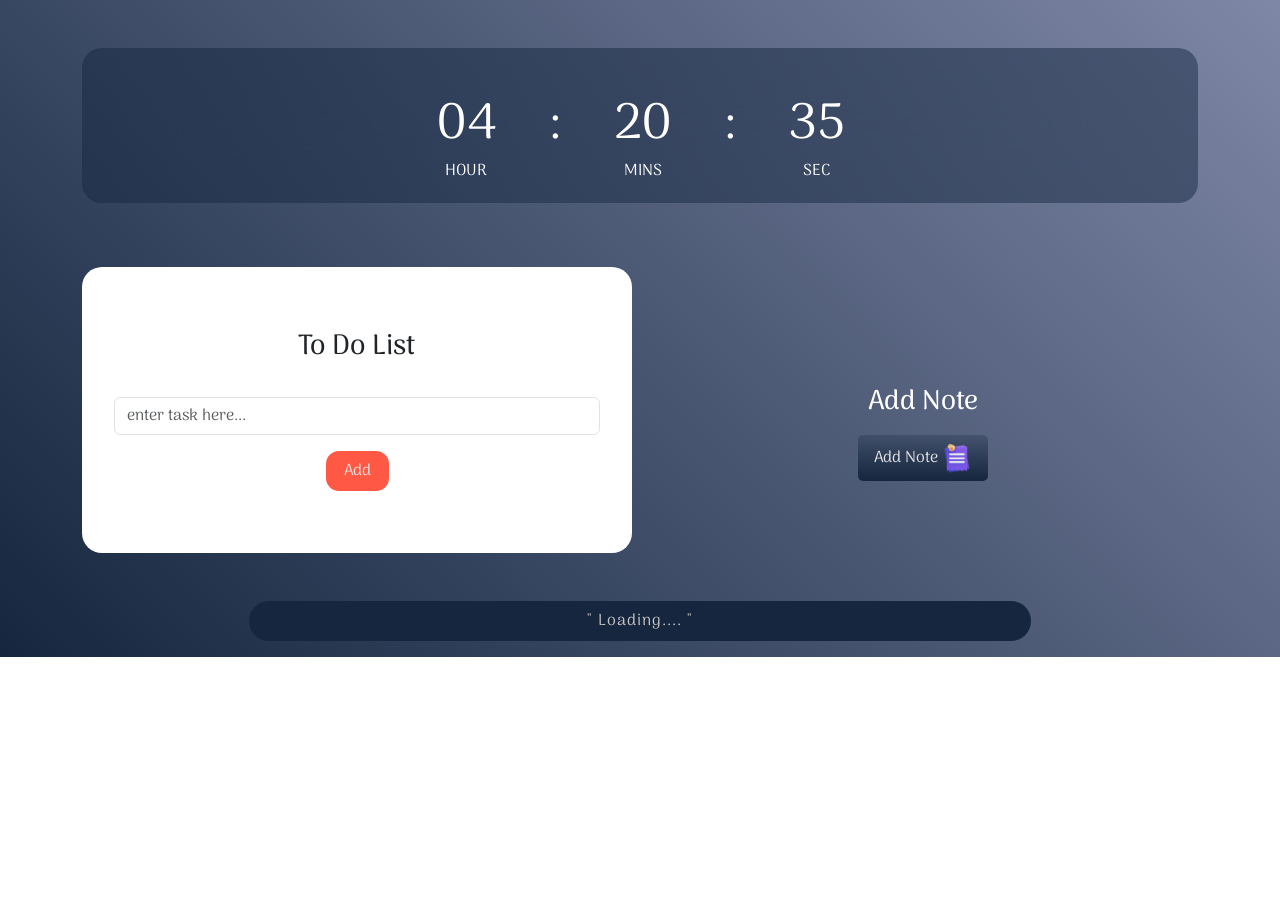
==== index.html @ 30f67349 "first commit" ====
<!DOCTYPE html>
<html lang="en">
  <head>
    <meta charset="UTF-8" />
    <meta name="viewport" content="width=device-width, initial-scale=1.0" />
    <link
      href="https://cdn.jsdelivr.net/npm/bootstrap@5.2.3/dist/css/bootstrap.min.css"
      rel="stylesheet"
      integrity="sha384-rbsA2VBKQhggwzxH7pPCaAqO46MgnOM80zW1RWuH61DGLwZJEdK2Kadq2F9CUG65"
      crossorigin="anonymous"
    />

    <link rel="stylesheet" href="https://cdnjs.cloudflare.com/ajax/libs/font-awesome/6.0.0-beta3/css/all.min.css">

    <link rel="stylesheet" href="css/style.css" />

    <title>to do list</title>
  </head>
  <body>
    <div class="main">
      <div class="container pt-5">
        <div
          class="row text-center d-flex align-items-center justify-content-center"
        >
          <div class="col-md-12 col-12">
            <div
              class="digtal-clock mx-auto row py-4 d-flex align-items-center justify-content-center"
            >
              <div class="col-lg-12 col-md-12 col-sm-12 col-12">
                <div class="d-flex align-items-center justify-content-center">
                  <div class="time py-3">
                    <span id="hrs">00 </span>
                    <span>:</span>
                    <span id="mins">00</span>
                    <span>:</span>
                    <span id="sec">00</span>
                  </div>
                </div>
              </div>
            </div>
          </div>
        </div>

        <div class="apps row my-5 g-3 d-flex align-items-center justify-content-center">
            <div class="col-md-6 col-sm-12 col-12  ">
                <div class="to-do-list bg-white p-3 ">

                    <h3 class="text-center  text-capitalize mt-5 mb-3">
                        to do list
                    </h3>
                    <div class="to-main  text-center p-3">
                        <input type="text" id="input-task-box" placeholder="enter task here..." class="form-control" >
                        <span class="add-btn mt-3" id="add-task"> Add</span>

                    </div>
                    <ul class="list-container px-3" id="list-task-container">
                        <!-- <li class="cheacked">1

                        </li>
                        <li>2</li>
                        <li>3</li> -->
                    </ul>
                    
    
                </div>
            </div>
            <div class="col-md-6 col-sm-12 col-12 ">
                <div class="appnote p-3 text-center">

                    <h3 class="text-center text-white text-capitalize mt-5 mb-3">
                        add note
                    </h3>
                    <span class="text-center text-capitalize clk-btn px-3 py-2 d-inline-block"  id="add-note"  >
                        add note <img src="assets/notes.png" alt="">
                    </span>
                    <div class="note-container text-start" id="note-container-d">
                        <!-- <p class="note-content mt-3 p-3 " contenteditable="true" >




                            <img src="assets/5016735.png" alt="">
                        </p> -->

                    </div>

    
                </div>
            </div>

           
    
    
            

        </div>
       

        <div class="qout-generator text-center   ">
          <div class="qout-content d-flex align-items-center justify-content-center ">
            <div class="qout-main     ">
              <p id="qoute" class="qout text-center  px-3 py-2  text-capitalize">
                loading....
              </p>
              <!-- <div class="text-end auther-d">
               <span class="auther mx-5  d-inline-block ">hola hola</span>

              </div> -->
              
            </div>
          </div>
        </div>
      </div>
    </div>

    <script
      src="https://cdn.jsdelivr.net/npm/bootstrap@5.2.3/dist/js/bootstrap.bundle.min.js"
      integrity="sha384-kenU1KFdBIe4zVF0s0G1M5b4hcpxyD9F7jL+jjXkk+Q2h455rYXK/7HAuoJl+0I4"
      crossorigin="anonymous"
    ></script>
    <script src="js/main.js"></script>
  </body>
</html>
---- css/style.css ----
@import url('https://fonts.googleapis.com/css2?family=Arima:wght@100..700&display=swap');





*{
    padding: 0;
    margin: 0;
    box-sizing: border-box;
}

body{
    overflow-x: hidden;
    font-family: "Arima", system-ui;
}
.main{
    width: 100%;
    height: 100%;
    background: linear-gradient(45deg, #15263e, #15265e8c);
}

.digtal-clock{
    
    height: 100%;
    border-radius: 20px;
    background-color: #15263e77;
    backdrop-filter: blur(80px);
    color: #fff;
    font-size: 50px;
}

.time span{
    position: relative;
    display: inline-block;
    margin: 0 20px;
}
.time span::after {
    /* content: 'hours'; */
    position: absolute;
    bottom: -20px;
    left: 50%;
    transform: translateX(-50%);
    font-size: 16px;

}

#hrs::after{
    content: 'HOUR';
    
   
}
#mins::after{
    content: 'MINS';
    
   
}
#sec::after{
    content: 'SEC';
    
   
}

.qout-main{
    width: 70%;
}
.qout{
    background-color: #15263e;
    border-radius: 20px;
    color: rgb(201, 198, 198);
    letter-spacing: 1px;
    
}

.qout::after,.qout::before{
    content: '"';
    
}
.auther{
    position: relative;
}
.auther::before{
    content: "";
    width:35px;
    height: 2px;
    background-color: red;
    position: absolute;
    left: -40px;
    top: 50%;
}
.auther-d{
    background-color: #0e1a2be1;
    color: rgb(201, 198, 198);
}


.note-content{

    width: 100%;
    min-height: 100px;
    background-color: #fff;
    border-radius: 20px;
    outline: 0;
    transition: .2s all ease-in-out;
    position: relative;
    padding-right: 40px;

    margin-top: 15px;
    padding: 20px;

}
.note-content img{
    position: absolute;
    width: 20px ;
    height: 20px;
    bottom: 20px;
    right: 20px;
    display: block;
    cursor: pointer;
}

.note-content:focus{
    box-shadow: 5px 0px 5px 1px rgb(33, 175, 175);

}
.appnote h3{
    font-size: 1.7rem;
}
.clk-btn{

    background: linear-gradient(  #15263e41 , #15263e );
    color: #e4e4e4;
    border-radius: 5px;
    cursor: pointer;
}
.clk-btn img{
    width: 30px ;
    height: 30px;
}

.add-btn {
    /* border: 2px solid red; */
    border-radius: 13px;
    background-color: #ff5945;
    text-align: center;
    color: rgb(230, 225, 225);
    padding: 8px 18px;
    margin-top: 15px;
    display: inline-block;
    cursor: pointer;
}
.to-do-list {
    border-radius: 20px;
}

.list-container{

    margin-top: 30px;
    /* background-color: #15263e; */
}
.list-container li{
    list-style: none;
    padding: 12px 35px;
    position: relative;
    cursor: pointer;
    /* color: white; */
}
.list-container li::before{
    content: "";
    width: 20px;
    height: 20px;
    border: 1px solid rgb(158, 157, 157);
    border-radius: 50%;
    position: absolute;
    top: 13px;
    left: 5px;
}
.list-container li.cheacked{
    color: gray;
    text-decoration: line-through;


}
.list-container li.cheacked::before{
    background-image:url(../assets/output-onlinepngtools.png) ;
    border: 0px;
    background-size: cover;
    background-repeat: no-repeat;
    background-position: center center;


}


.list-container li span{

    position: absolute;
    width: 30px;
    height: 30px;
    border-radius: 50%;
    right: 0;
    cursor: pointer;

   
   
     text-align: center; 
     line-height: 30px;
     font-size: 22px;
     
    transition: all .3s ease-in-out;
}

.list-container li span:hover{
    background-color: #15263e;
    color: #fff;
    
}










@media (max-width: 768px){
    .time span{
        
        margin: 0 0px;
    }
    .time{
        width: 80%;
    }
    .digtal-clock{
        width: 100%;
    
        font-size: 25px;
    }
    .time span::after {
        /* content: 'hours'; */
       
        font-size: 14px;
    
    }
    .qout-main{
        width: 100%;
    }
    

}
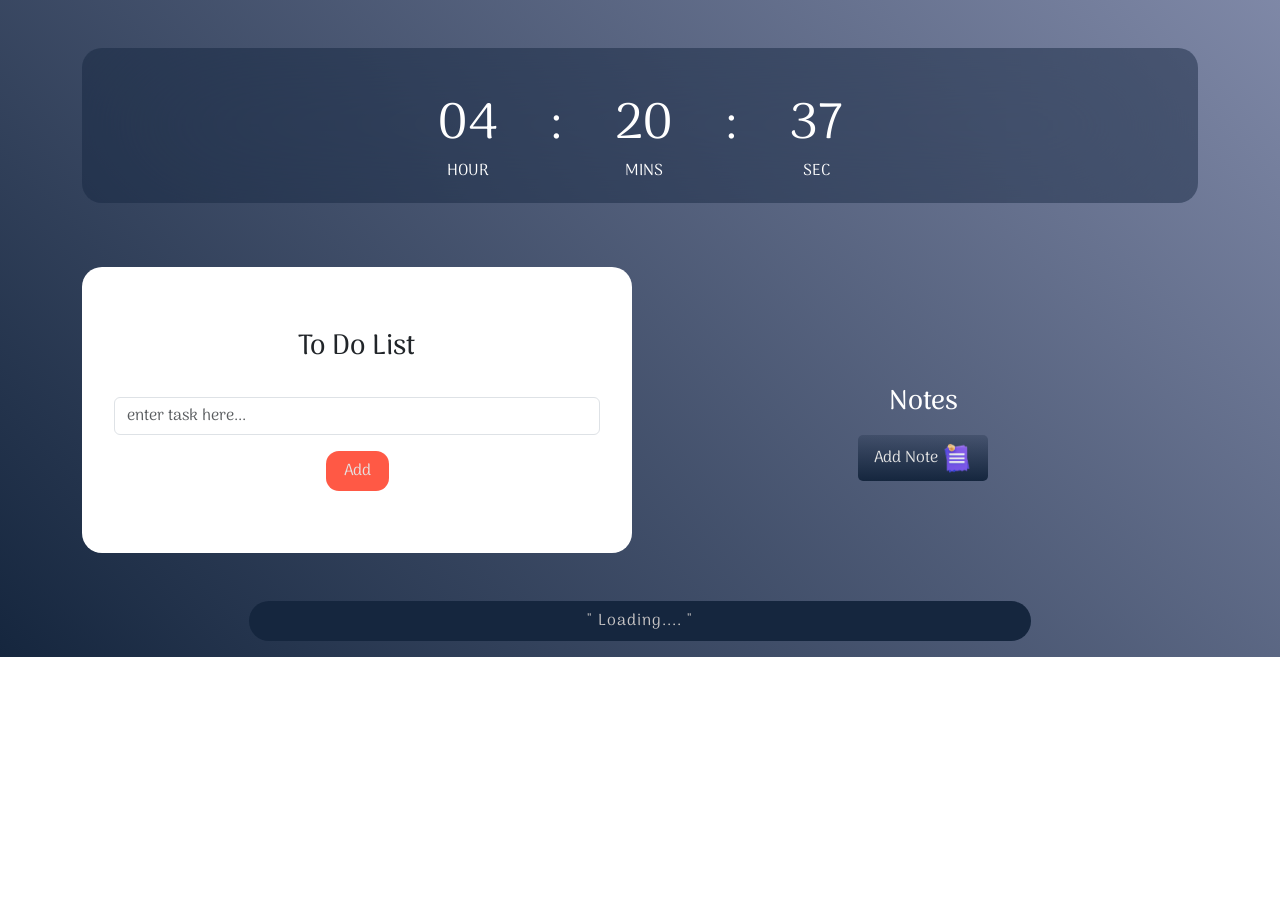
==== commit 19c4b4e6: "second commit" ====
--- a/index.html
+++ b/index.html
@@ -1,4 +1,4 @@
-<!DOCTYPE html>
+
 <html lang="en">
   <head>
     <meta charset="UTF-8" />
@@ -15,6 +15,7 @@
     <link rel="stylesheet" href="css/style.css" />
 
     <title>to do list</title>
+    <link rel="icon" href="assets/list-svgrepo-com.svg">
   </head>
   <body>
     <div class="main">
@@ -68,19 +69,53 @@
                 <div class="appnote p-3 text-center">
 
                     <h3 class="text-center text-white text-capitalize mt-5 mb-3">
-                        add note
+                         notes
                     </h3>
                     <span class="text-center text-capitalize clk-btn px-3 py-2 d-inline-block"  id="add-note"  >
                         add note <img src="assets/notes.png" alt="">
                     </span>
-                    <div class="note-container text-start" id="note-container-d">
-                        <!-- <p class="note-content mt-3 p-3 " contenteditable="true" >
+                    <div class="note-container  text-start" id="note-container-d ">
 
 
+                         <!-- <div class="notes bg-white rounded-2 p-3">
+                          <h3 class="bg-secondary text-capitalize" contenteditable="true" id="note-title">new note</h3>
+                          <hr>
+                          <div class="row">
+                            <div class="col-md-8 col-sm-12 col-12">
+                              <div class="note-content">
+                                <p class="note-content" contenteditable="true" id="note-content-d"  ></p>
 
+                              </div>
 
-                            <img src="assets/5016735.png" alt="">
-                        </p> -->
+                            </div>
+                            <div class="col-md-4 col-sm-12 col-12">
+                              <div class="image-upload bg-info " id="note-image">
+                                
+                                
+                              </div>
+
+                            </div>
+                            <div class="col-12 col-auto">
+                              <div class="assets-note d-flex align-items-center justify-content-end ">
+                                <div class="upload-image">
+                                  <label for="upload-image-input"><img src="assets/upload-svgrepo-com.svg" alt="upload image">upload-image</label>
+                                  <input type="file" accept="image/*" class="" id="upload-image-input">
+                                  
+                                </div>
+                                <div class="delete-btn">
+                                  <img src="assets/5016735.png" alt="trash-icon">
+                                </div>
+                                <div id="savebtn">
+                                  <span>save</span>
+                                </div>
+
+                              </div>
+
+                            </div>
+                          </div>
+
+                          
+                        </div>  -->
 
                     </div>
 
--- a/css/style.css
+++ b/css/style.css
@@ -17,7 +17,7 @@
 }
 .main{
     width: 100%;
-    height: 100%;
+    height: auto;
     background: linear-gradient(45deg, #15263e, #15265e8c);
 }
 
@@ -94,36 +94,41 @@
     color: rgb(201, 198, 198);
 }
 
-
-.note-content{
-
-    width: 100%;
-    min-height: 100px;
-    background-color: #fff;
-    border-radius: 20px;
+/* ///////////////add-note//////////////////// */
+
+.assets-note img{
+
+    width: 30px;
+    padding: 3px;
+    cursor: pointer;
+
+}
+.assets-note div{
+    margin: 10px 10px;
+    transition: .3s all ease-in-out;
+    
+}
+.assets-note div:hover{
+    background-color: #afafb1;
+    border-radius: 20px;
+}
+.notes:focus{
+    box-shadow: 5px 0px 5px 1px rgb(33, 175, 175);
+
+}
+
+[contenteditable='true']{
     outline: 0;
-    transition: .2s all ease-in-out;
-    position: relative;
-    padding-right: 40px;
-
-    margin-top: 15px;
-    padding: 20px;
-
-}
-.note-content img{
-    position: absolute;
-    width: 20px ;
-    height: 20px;
-    bottom: 20px;
-    right: 20px;
-    display: block;
-    cursor: pointer;
-}
-
-.note-content:focus{
-    box-shadow: 5px 0px 5px 1px rgb(33, 175, 175);
-
-}
+    border: 0;
+}
+#uploadedImage{
+    display: inline-block;
+    
+    max-width: 100px;
+}
+/* ////////////////////////// */
+
+
 .appnote h3{
     font-size: 1.7rem;
 }
